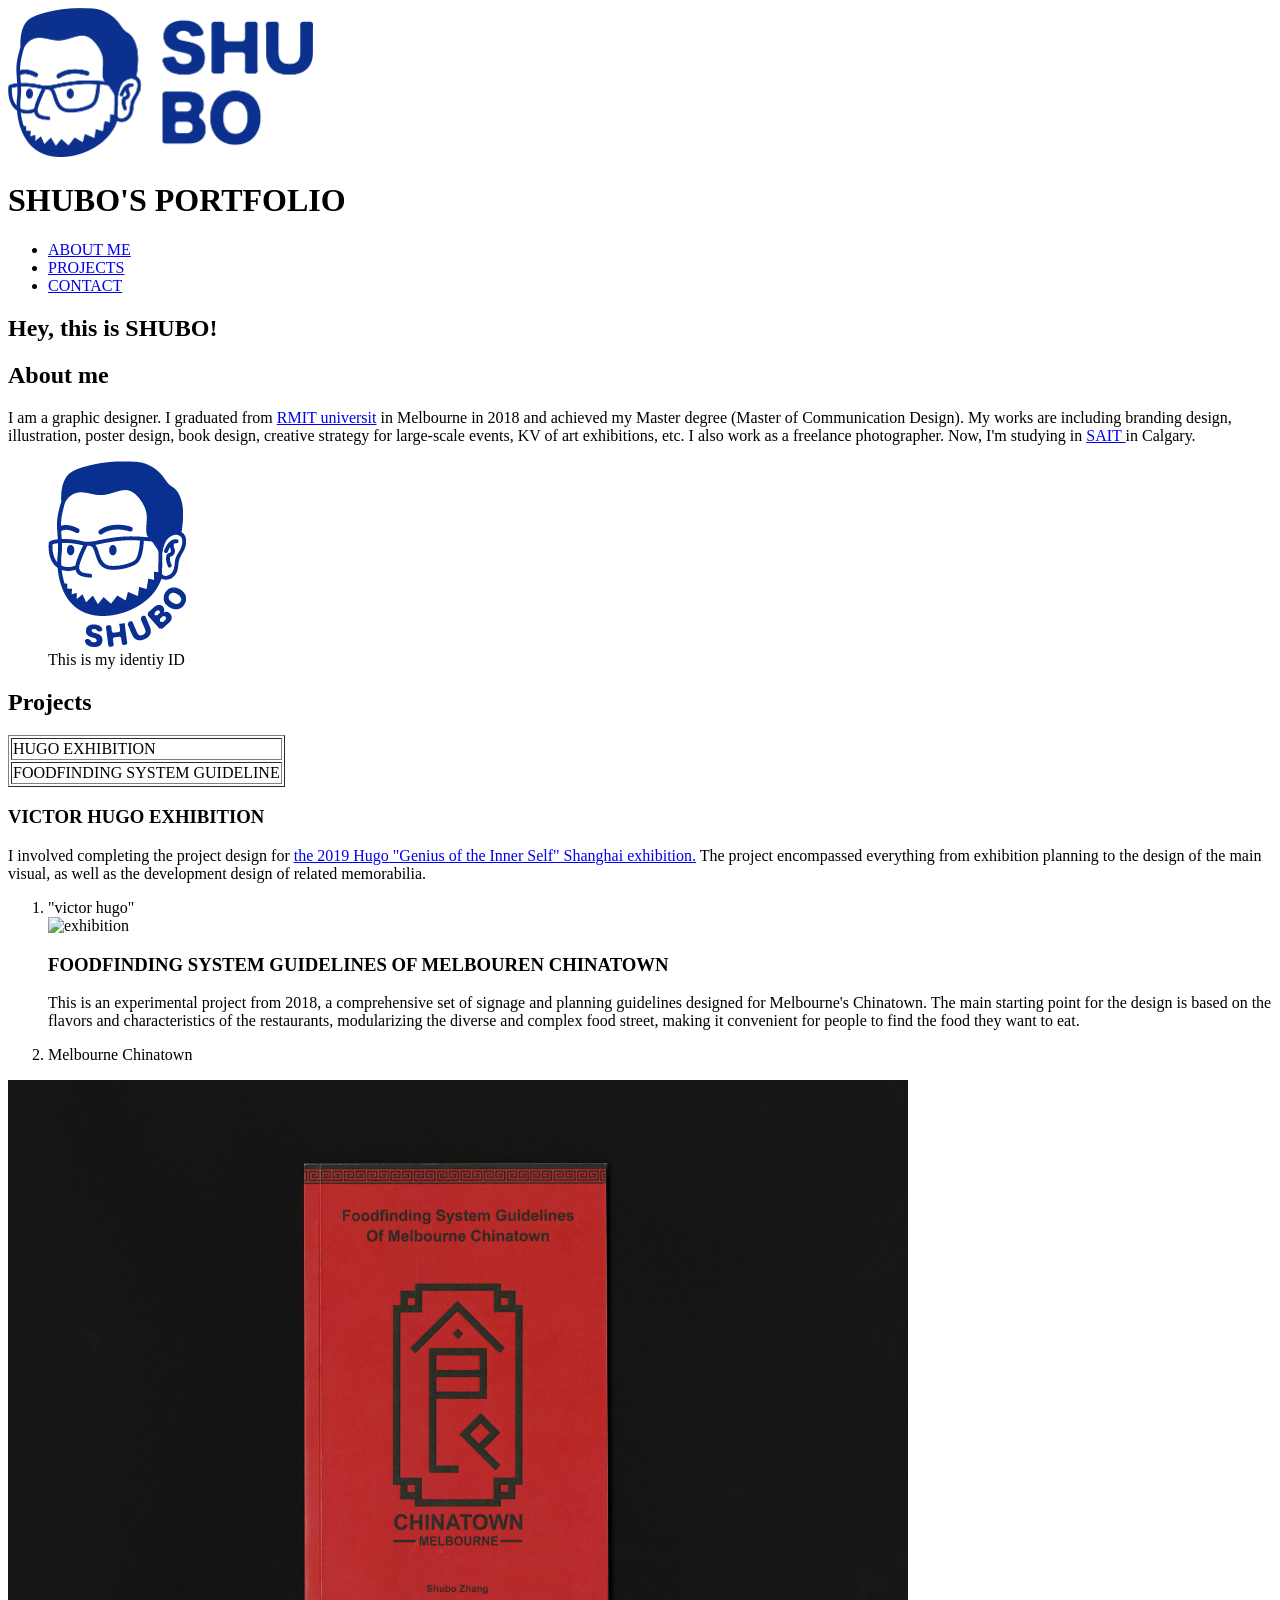
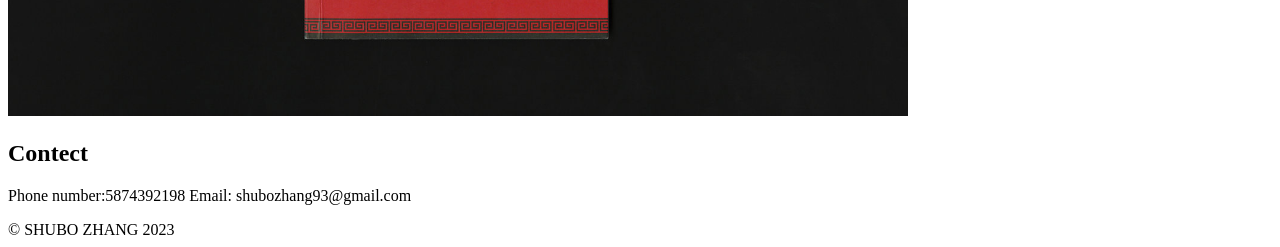
==== index.html @ ec1a6e2d "rename html file" ====
<!DOCTYPE html> 
<html lang="en">
 <meta charset="UTF-8">
 <meta name="viewport" content="width=device-width, initial-scale=1.0">
 <title>Document</title>
<head>
  <title> SHUBO'S PORTFOLIO </title>
  <img src="id.png" alt="my id design vison 1" width="305" height="149">
  <!-- this is my design work!! -->
</head>
<body>
  <header> 
    <h1> SHUBO'S PORTFOLIO </h1>
    <nav>
      <ul>
        <li>
        <a href="#about">ABOUT ME</a>
        </li>
        <li>
          <a href="#projects">PROJECTS</a>
        </li>
        <li>
          <a href="#contact">CONTACT</a>
        </li>
      </ul>
    </nav>
  </header>
  <main>
    <article>
      <h2>Hey, this is SHUBO!</h2>
      <section id="#about">
        <h2>About me</h2>
        <p>
          I am a graphic designer. I graduated from <a href="https://www.rmit.edu.au/">RMIT universit</a> in Melbourne in 2018 and achieved my Master degree (Master of Communication Design). My works are including branding design, illustration, poster design, book design, creative strategy for large-scale events, KV of art exhibitions, etc. I also work as a freelance photographer. Now, I'm studying in <a href="https://www.sait.ca/">SAIT </a>in Calgary.
        </p>
       <figure>
        <img src="id2.png" alt="my id design vison 2" width="138" height="186">
        <!-- this is my design work!! -->
         <figcaption>This is my identiy ID</figcaption>
       </figure> 
      </section>
      <section id="#projects">
        <h2>Projects</h2>
        <table border="1">
          <tr>
            <td>HUGO EXHIBITION</td>
         </tr>
         <tr>
          <td>FOODFINDING SYSTEM GUIDELINE</td>
       </tr>
        </table>
        <h3>VICTOR HUGO EXHIBITION</h3>
        <p>I involved completing the project design for <a href="http://www.pearlartmuseum.org/cn/index/exhibition/Exhibition-Review/detail!VICTOR-HUGO-DANS-L-INTIMITE-DU-GENIE">the 2019 Hugo "Genius of the Inner Self" Shanghai exhibition.</a> The project encompassed everything from exhibition planning to the design of the main visual, as well as the development design of related memorabilia.
        </p>
        <ol>
        <li>
          "victor hugo"
        </li>
      <img src="hugo exhibition.JPG" alt="exhibition " width="464.9" height="645">
      <!-- this is my design work!! -->
        <h3>FOODFINDING SYSTEM GUIDELINES OF MELBOUREN CHINATOWN</h3>
        <p>This is an experimental project from 2018, a comprehensive set of signage and planning guidelines designed for Melbourne's Chinatown. The main starting point for the design is based on the flavors and characteristics of the restaurants, modularizing the diverse and complex food street, making it convenient for people to find the food they want to eat.
        </p>
        <li>
          Melbourne Chinatown
        </li> 
      </ol> 
      <img src="chinatown guideline.jpg" alt="chinatown guideline" width="900" height="636">
      </section>
      <section id="contact">
        <h2>Contect</h2>
        <p>
        Phone number:5874392198
        Email: shubozhang93@gmail.com
        </p>
      </section>
    </article>
  </main>
  <footer> © SHUBO ZHANG 2023 </footer>
</body>
</html>
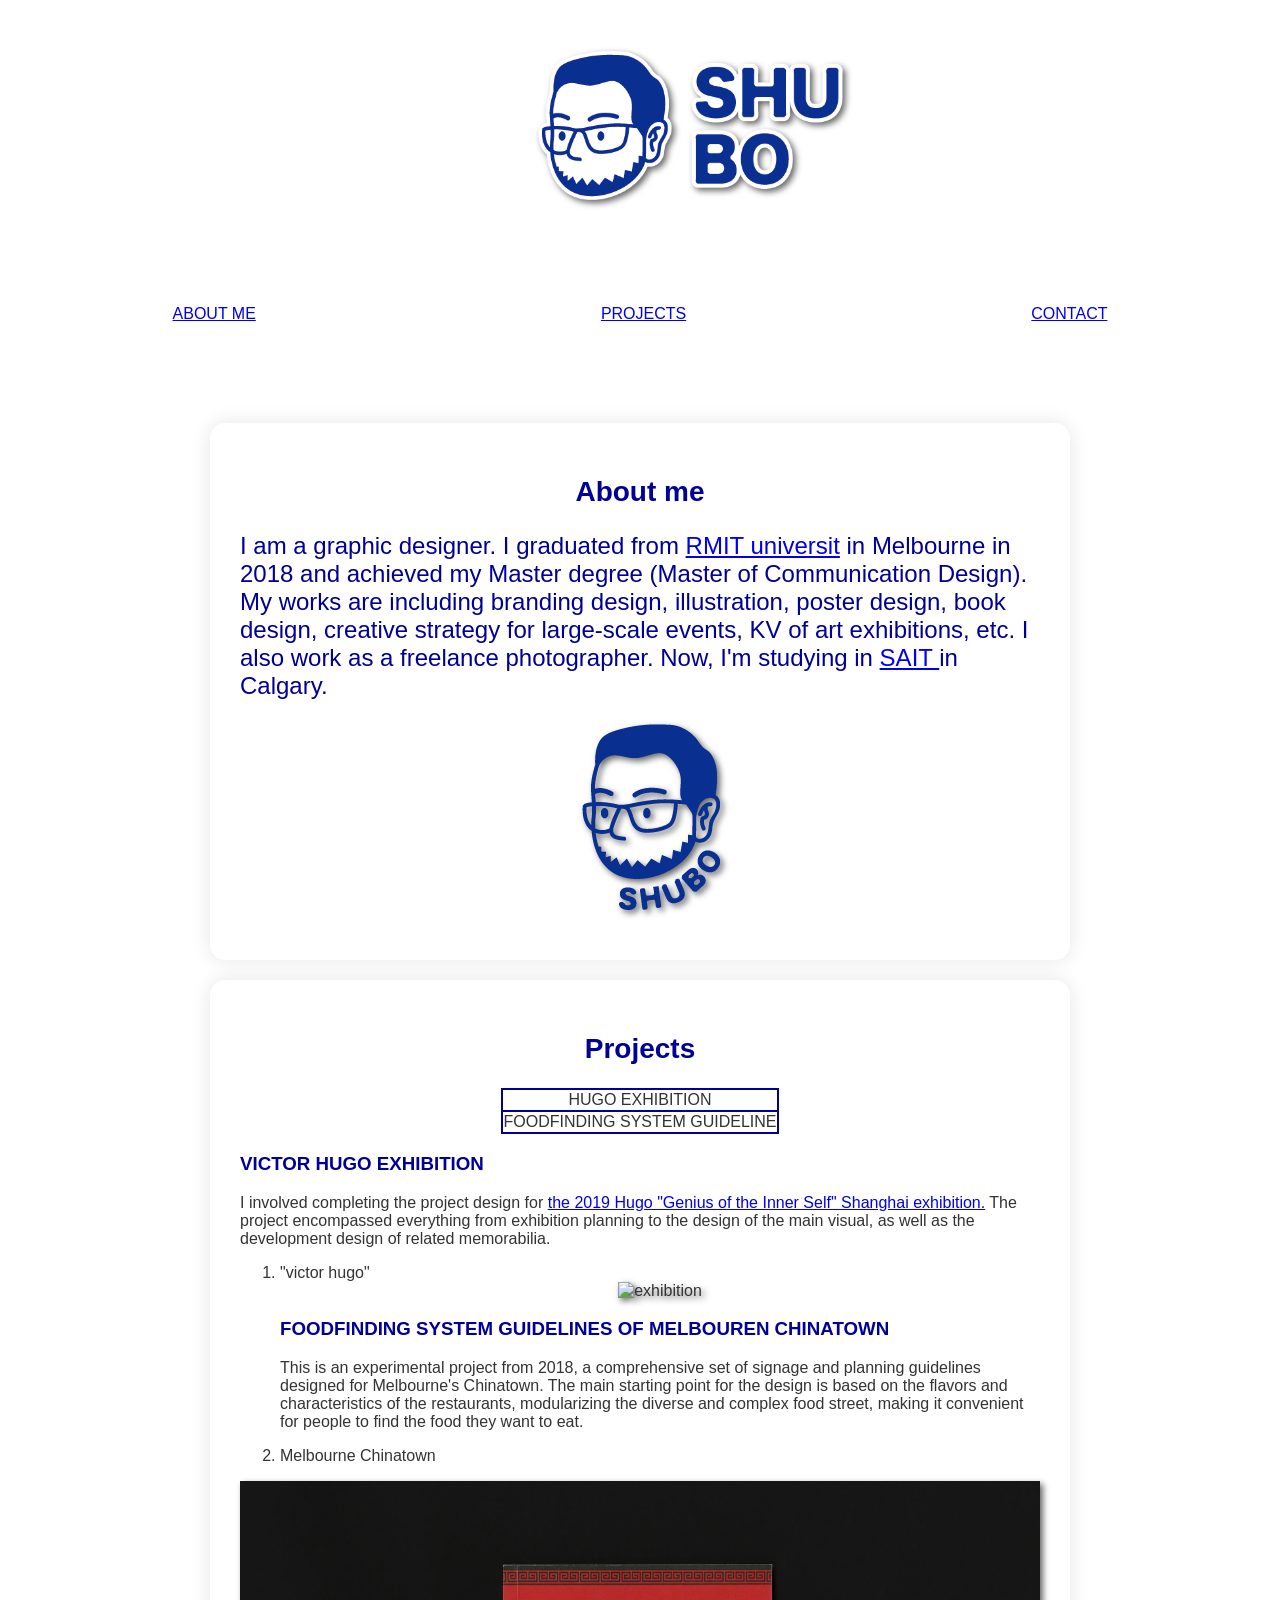
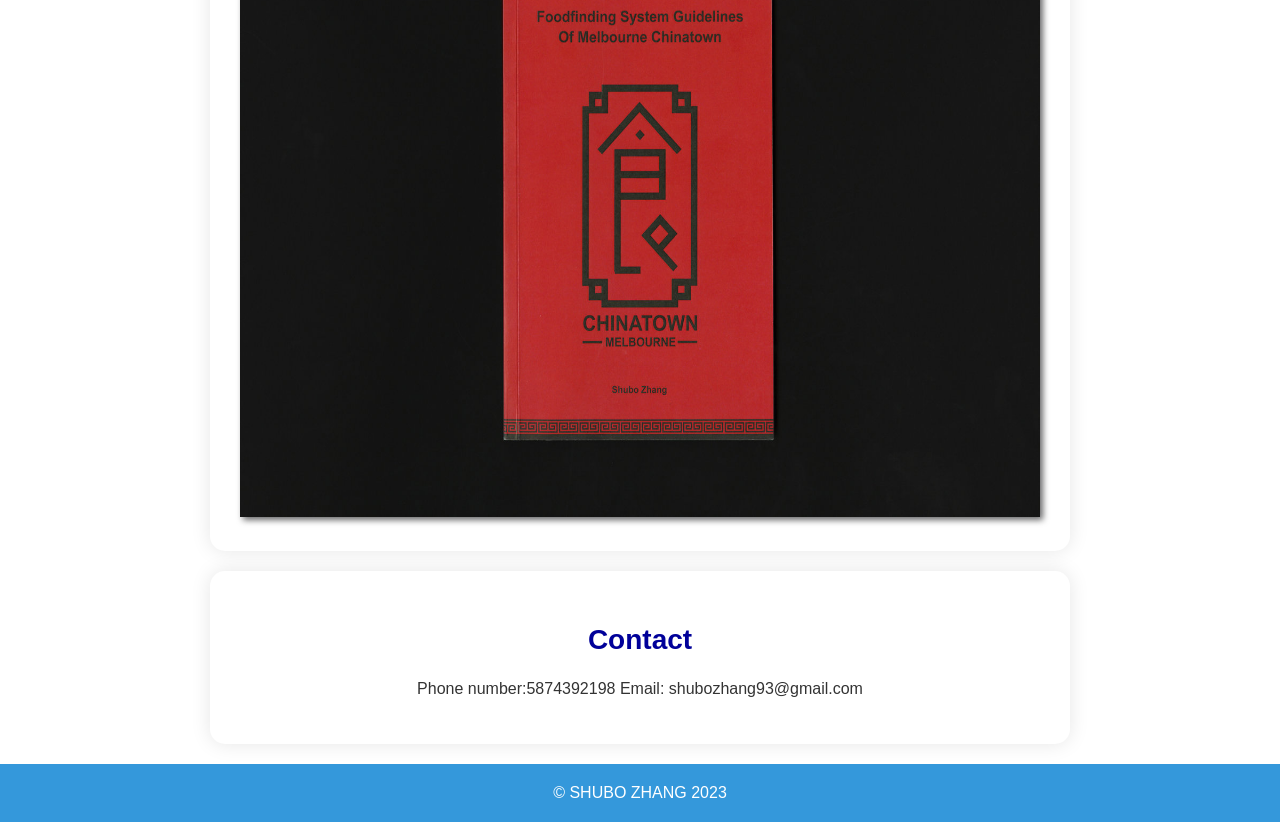
==== commit 34d01992: "add css again" ====
--- a/index.html
+++ b/index.html
@@ -4,15 +4,16 @@
  <meta name="viewport" content="width=device-width, initial-scale=1.0">
  <title>Document</title>
 <head>
+  <link href="css/styles.css" rel="stylesheet" />
   <title> SHUBO'S PORTFOLIO </title>
-  <img src="id.png" alt="my id design vison 1" width="305" height="149">
+  <img id="headImage" src="Asset 1@2x.png" alt="my id design vison 1" width="305" height="149">
   <!-- this is my design work!! -->
 </head>
-<body>
+<body class="box">
   <header> 
     <h1> SHUBO'S PORTFOLIO </h1>
     <nav>
-      <ul>
+      <ul class="flex-container">
         <li>
         <a href="#about">ABOUT ME</a>
         </li>
@@ -27,21 +28,21 @@
   </header>
   <main>
     <article>
-      <h2>Hey, this is SHUBO!</h2>
+      <h2 id="hey">Hey, this is SHUBO!</h2>
       <section id="#about">
-        <h2>About me</h2>
-        <p>
+        <h2 id="aboutme" class="large-text">About me</h2>
+        <p id="mystory">
           I am a graphic designer. I graduated from <a href="https://www.rmit.edu.au/">RMIT universit</a> in Melbourne in 2018 and achieved my Master degree (Master of Communication Design). My works are including branding design, illustration, poster design, book design, creative strategy for large-scale events, KV of art exhibitions, etc. I also work as a freelance photographer. Now, I'm studying in <a href="https://www.sait.ca/">SAIT </a>in Calgary.
         </p>
        <figure>
-        <img src="id2.png" alt="my id design vison 2" width="138" height="186">
+        <img id="id2" src="id2.png" alt="my id design vison 2" width="138" height="186">
         <!-- this is my design work!! -->
-         <figcaption>This is my identiy ID</figcaption>
+        
        </figure> 
       </section>
-      <section id="#projects">
-        <h2>Projects</h2>
-        <table border="1">
+      <section id="projects">
+        <h2 class="large-text">Projects</h2>
+        <table class="center">
           <tr>
             <td>HUGO EXHIBITION</td>
          </tr>
@@ -52,11 +53,11 @@
         <h3>VICTOR HUGO EXHIBITION</h3>
         <p>I involved completing the project design for <a href="http://www.pearlartmuseum.org/cn/index/exhibition/Exhibition-Review/detail!VICTOR-HUGO-DANS-L-INTIMITE-DU-GENIE">the 2019 Hugo "Genius of the Inner Self" Shanghai exhibition.</a> The project encompassed everything from exhibition planning to the design of the main visual, as well as the development design of related memorabilia.
         </p>
-        <ol>
+      <ol>
         <li>
           "victor hugo"
         </li>
-      <img src="hugo exhibition.JPG" alt="exhibition " width="464.9" height="645">
+      <center><img  src="hugo exhibition.JPG" alt="exhibition " width="464.9" height="645" class="center"></center>
       <!-- this is my design work!! -->
         <h3>FOODFINDING SYSTEM GUIDELINES OF MELBOUREN CHINATOWN</h3>
         <p>This is an experimental project from 2018, a comprehensive set of signage and planning guidelines designed for Melbourne's Chinatown. The main starting point for the design is based on the flavors and characteristics of the restaurants, modularizing the diverse and complex food street, making it convenient for people to find the food they want to eat.
@@ -64,15 +65,15 @@
         <li>
           Melbourne Chinatown
         </li> 
-      </ol> 
-      <img src="chinatown guideline.jpg" alt="chinatown guideline" width="900" height="636">
+      </ol>
+      <img src="chinatown guideline.jpg" alt="chinatown guideline" width="800" height="636">
       </section>
       <section id="contact">
-        <h2>Contect</h2>
-        <p>
+        <h2 class="large-text">Contact</h2>
+        <p id="phoneandemail">
         Phone number:5874392198
         Email: shubozhang93@gmail.com
-        </p>
+         </p>
       </section>
     </article>
   </main>
--- a/css/styles.css
+++ b/css/styles.css
@@ -0,0 +1,160 @@
+body {
+    font-family: 'Roboto', sans-serif;
+    margin: 0;
+    padding: 0;
+    background-image: url('bg.png');
+    color: #333;
+}
+#headImage {
+    margin-left: 42%;
+    margin-top: 4%;
+}
+#id2{
+    margin-left: 42%;
+}
+#this{
+    text-align: center;
+}
+#mystory{
+    font-family: 'Bebas Neue', sans-serif;
+    color: #000099;
+    font-size: 150%;
+}
+#phoneandemail{
+    text-align: center;
+}
+table,tr,td {
+   border: 2px solid #000099;
+   border-collapse: collapse;
+}
+td{
+    text-align: center;
+}
+.center{
+    margin-left: auto;
+    margin-right: auto;
+}
+img{
+    filter: drop-shadow(3px 3px 3px rgba(0,0,0.6,0.6));
+}
+.center{
+    margin-left: auto;
+    margin-right: auto;
+}
+.large-text{
+    font-size:30px;
+}
+header {
+   
+    text-align: center;
+    padding: 2em 0;  
+}
+section {
+    max-width: 800px;
+    margin: 20px auto;
+    padding: 30px;
+    background-color: #fff;
+    box-shadow: 0 0 20px rgba(0, 0, 0, 0.1);
+    border-radius: 15px;
+}
+.large-text{
+    color: #000099;
+    font-size: 28px;
+}
+
+#hey{
+    color: #ffffff;
+}
+#aboutme{
+    color: #000099;
+}
+
+ h3 {
+    color: #000099;
+}
+
+h1 {
+    color: #fff;
+    text-align: center;
+    margin-bottom: 10px;
+}
+
+h2{
+    text-align: center;
+}
+
+.subtitle {
+    color: #555;
+    font-weight: normal;
+    margin-top: 0;
+}
+
+.contact-info {
+    margin-bottom: 30px;
+}
+
+.contact-info p {
+    margin: 5px 0;
+}
+
+.portfolio {
+    margin-bottom: 30px;
+}
+
+.portfolio img {
+    max-width: 100%;
+    height: auto;
+    border-radius: 10px;
+    margin-bottom: 20px;
+    box-shadow: 0 0 10px rgba(0, 0, 0, 0.1);
+    transition: transform 0.3s ease-in-out;
+}
+
+.portfolio img:hover {
+    transform: scale(1.1);
+}
+
+.education, .experience {
+    margin-bottom: 30px;
+}
+
+.education h3, .experience h3 {
+    color: #2ecc71;
+}
+
+.skills {
+    margin-bottom: 30px;
+}
+
+.skills ul {
+    list-style-type: none;
+    padding: 0;
+    margin: 0;
+}
+
+.skills li {
+    display: inline-block;
+    background-color: #2ecc71;
+    color: #fff;
+    padding: 8px 15px;
+    margin: 5px;
+    border-radius: 5px;
+}
+
+footer {
+    text-align: center;
+    padding: 20px 0;
+    background-color: #3498db;
+    color: #fff;
+}
+.flex-container{
+    display: flex;
+    flex-flow: row wrap;
+    justify-content: space-around;
+    padding: 0;
+    margin: 0;
+    list-style: none;
+}
+.box{}
+
+ /* Through this step, I set up the basic style of my website. Good to try!  */
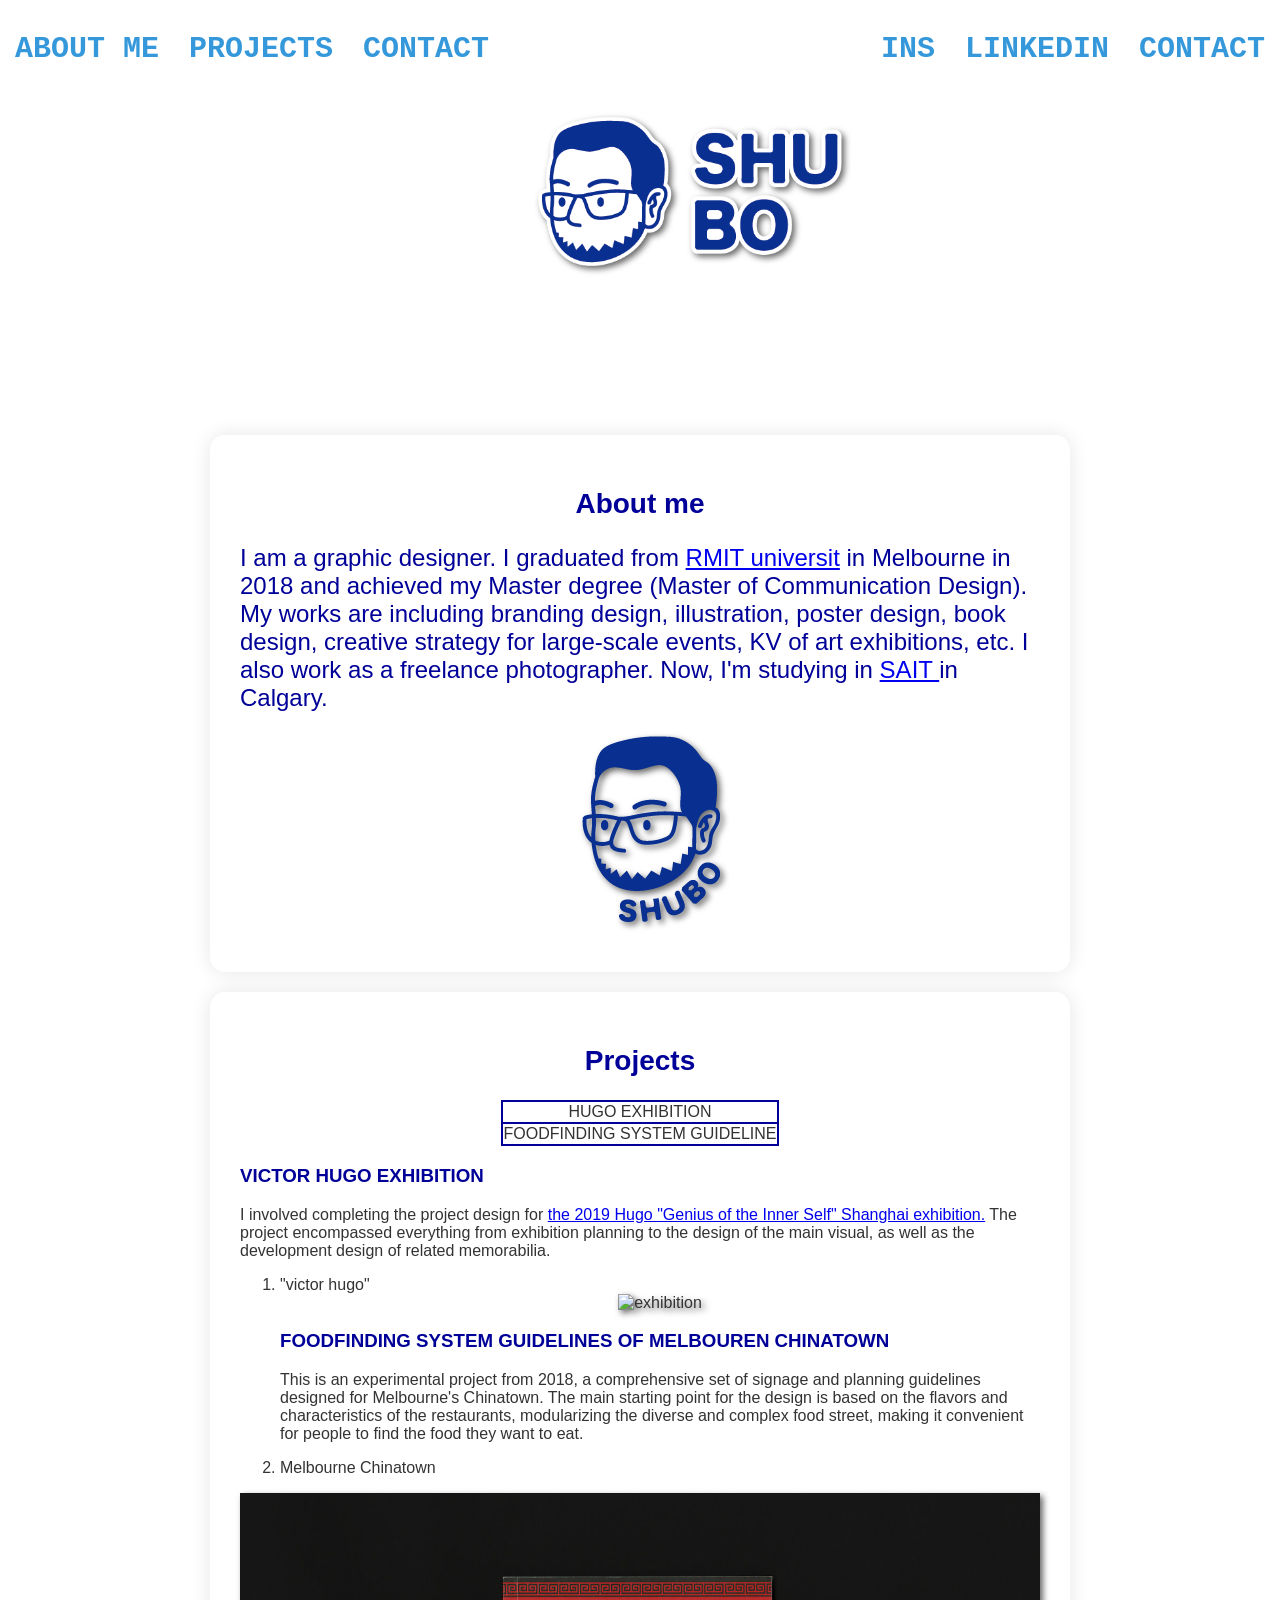
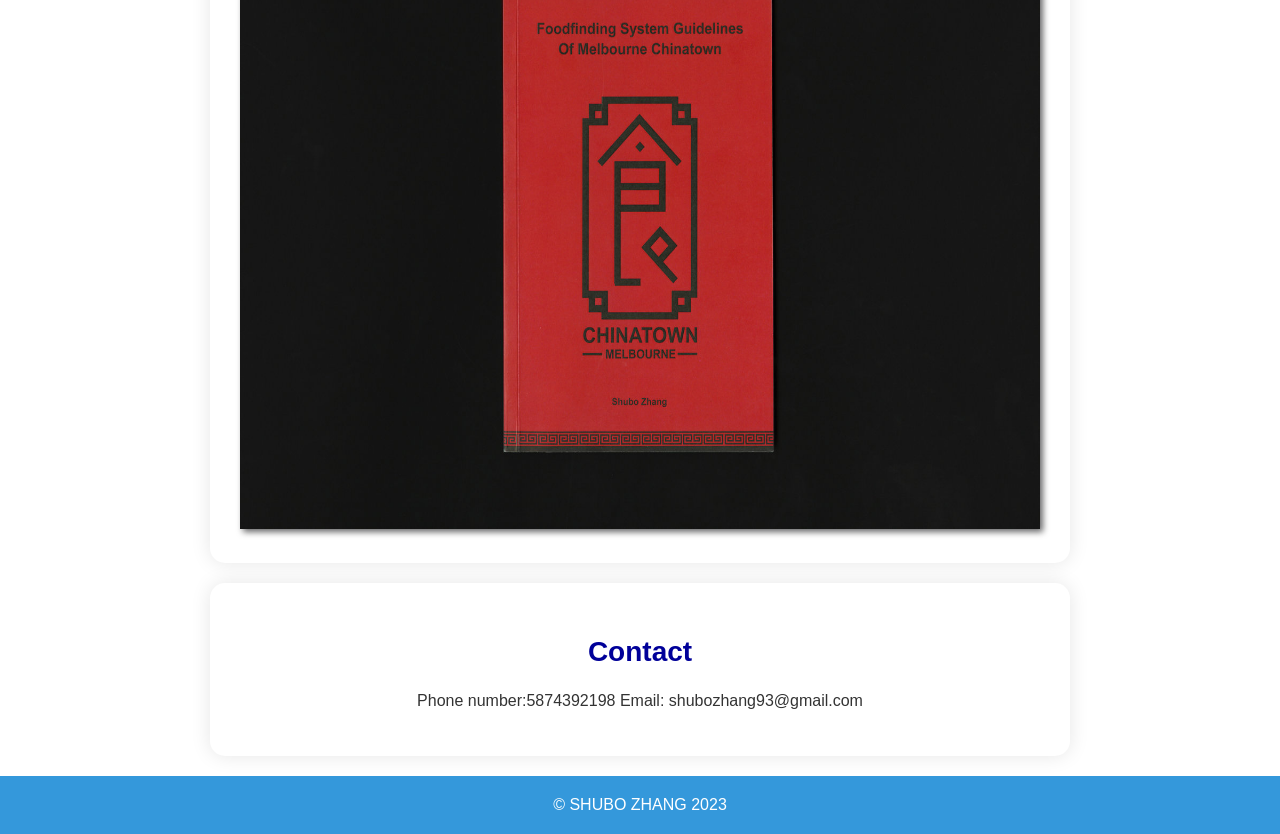
==== commit 3be309e7: "made some change" ====
--- a/index.html
+++ b/index.html
@@ -1,82 +1,118 @@
-<!DOCTYPE html> 
+<!DOCTYPE html>
 <html lang="en">
- <meta charset="UTF-8">
- <meta name="viewport" content="width=device-width, initial-scale=1.0">
- <title>Document</title>
+
 <head>
-  <link href="css/styles.css" rel="stylesheet" />
-  <title> SHUBO'S PORTFOLIO </title>
-  <img id="headImage" src="Asset 1@2x.png" alt="my id design vison 1" width="305" height="149">
-  <!-- this is my design work!! -->
+	<meta charset="UTF-8">
+	<meta name="viewport" content="width=device-width, initial-scale=1.0">
+	<link href="css/styles.css" rel="stylesheet" />
+	<title> SHUBO'S PORTFOLIO </title>
+	<script src="script.js"></script>
+	<!-- this is my design work!! -->
 </head>
+
 <body class="box">
-  <header> 
-    <h1> SHUBO'S PORTFOLIO </h1>
-    <nav>
-      <ul class="flex-container">
-        <li>
-        <a href="#about">ABOUT ME</a>
-        </li>
-        <li>
-          <a href="#projects">PROJECTS</a>
-        </li>
-        <li>
-          <a href="#contact">CONTACT</a>
-        </li>
-      </ul>
-    </nav>
-  </header>
-  <main>
-    <article>
-      <h2 id="hey">Hey, this is SHUBO!</h2>
-      <section id="#about">
-        <h2 id="aboutme" class="large-text">About me</h2>
-        <p id="mystory">
-          I am a graphic designer. I graduated from <a href="https://www.rmit.edu.au/">RMIT universit</a> in Melbourne in 2018 and achieved my Master degree (Master of Communication Design). My works are including branding design, illustration, poster design, book design, creative strategy for large-scale events, KV of art exhibitions, etc. I also work as a freelance photographer. Now, I'm studying in <a href="https://www.sait.ca/">SAIT </a>in Calgary.
-        </p>
-       <figure>
-        <img id="id2" src="id2.png" alt="my id design vison 2" width="138" height="186">
-        <!-- this is my design work!! -->
-        
-       </figure> 
-      </section>
-      <section id="projects">
-        <h2 class="large-text">Projects</h2>
-        <table class="center">
-          <tr>
-            <td>HUGO EXHIBITION</td>
-         </tr>
-         <tr>
-          <td>FOODFINDING SYSTEM GUIDELINE</td>
-       </tr>
-        </table>
-        <h3>VICTOR HUGO EXHIBITION</h3>
-        <p>I involved completing the project design for <a href="http://www.pearlartmuseum.org/cn/index/exhibition/Exhibition-Review/detail!VICTOR-HUGO-DANS-L-INTIMITE-DU-GENIE">the 2019 Hugo "Genius of the Inner Self" Shanghai exhibition.</a> The project encompassed everything from exhibition planning to the design of the main visual, as well as the development design of related memorabilia.
-        </p>
-      <ol>
-        <li>
-          "victor hugo"
-        </li>
-      <center><img  src="hugo exhibition.JPG" alt="exhibition " width="464.9" height="645" class="center"></center>
-      <!-- this is my design work!! -->
-        <h3>FOODFINDING SYSTEM GUIDELINES OF MELBOUREN CHINATOWN</h3>
-        <p>This is an experimental project from 2018, a comprehensive set of signage and planning guidelines designed for Melbourne's Chinatown. The main starting point for the design is based on the flavors and characteristics of the restaurants, modularizing the diverse and complex food street, making it convenient for people to find the food they want to eat.
-        </p>
-        <li>
-          Melbourne Chinatown
-        </li> 
-      </ol>
-      <img src="chinatown guideline.jpg" alt="chinatown guideline" width="800" height="636">
-      </section>
-      <section id="contact">
-        <h2 class="large-text">Contact</h2>
-        <p id="phoneandemail">
-        Phone number:5874392198
-        Email: shubozhang93@gmail.com
-         </p>
-      </section>
-    </article>
-  </main>
-  <footer> © SHUBO ZHANG 2023 </footer>
+	<header>
+		<nav>
+			<div id="flex-container">
+				<div>
+					<a href="#about">ABOUT ME</a>
+				</div>
+				<div>
+					<a href="#projects">PROJECTS</a>
+				</div>
+				<div>
+					<a href="#contact">CONTACT</a>
+				</div>
+			</div>
+			<div id="personal_links">
+				<div>
+					<a href="#about">INS</a>
+				</div>
+				<div>
+					<a href="#projects">LINKEDIN</a>
+				</div>
+				<div>
+					<a href="#contact">CONTACT</a>
+				</div>
+			</div>
+		</nav>
+		<div id="headimagewrap">
+			<img id="headImage" src="Asset 1@2x.png" alt="my id design vison 1" width=auto height="149">
+		</div>
+	
+			<h1> SHUBO'S PORTFOLIO </h1>
+	</header>
+	<main>
+		<article>
+			<h2 id="hey">Hey, this is SHUBO!</h2>
+			<section id="#about">
+				<h2 id="aboutme" class="large-text">About me</h2>
+				<p id="mystory">
+					I am a graphic designer. I graduated from <a href="https://www.rmit.edu.au/">RMIT universit</a> in
+					Melbourne
+					in 2018 and achieved my Master degree (Master of Communication Design). My works are including
+					branding
+					design, illustration, poster design, book design, creative strategy for large-scale events, KV of
+					art
+					exhibitions, etc. I also work as a freelance photographer. Now, I'm studying in <a
+						href="https://www.sait.ca/">SAIT </a>in Calgary.
+				</p>
+				<figure>
+					<img id="id2" src="id2.png" alt="my id design vison 2" width="138" height="186">
+					<!-- this is my design work!! -->
+
+				</figure>
+			</section>
+			<section id="projects">
+				<h2 class="large-text">Projects</h2>
+				<table class="center">
+					<tr>
+						<td>HUGO EXHIBITION</td>
+					</tr>
+					<tr>
+						<td>FOODFINDING SYSTEM GUIDELINE</td>
+					</tr>
+				</table>
+				<h3>VICTOR HUGO EXHIBITION</h3>
+				<p>I involved completing the project design for <a
+						href="http://www.pearlartmuseum.org/cn/index/exhibition/Exhibition-Review/detail!VICTOR-HUGO-DANS-L-INTIMITE-DU-GENIE">the
+						2019 Hugo "Genius of the Inner Self" Shanghai exhibition.</a> The project encompassed everything
+					from
+					exhibition planning to the design of the main visual, as well as the development design of related
+					memorabilia.
+				</p>
+				<ol>
+					<li>
+						"victor hugo"
+					</li>
+					<center><img src="hugo exhibition.JPG" alt="exhibition " width="464.9" height="645" class="center">
+					</center>
+					<!-- this is my design work!! -->
+					<h3>FOODFINDING SYSTEM GUIDELINES OF MELBOUREN CHINATOWN</h3>
+					<p>This is an experimental project from 2018, a comprehensive set of signage and planning guidelines
+						designed
+						for Melbourne's Chinatown. The main starting point for the design is based on the flavors and
+						characteristics of the restaurants, modularizing the diverse and complex food street, making it
+						convenient
+						for people to find the food they want to eat.
+					</p>
+					<li>
+						Melbourne Chinatown
+					</li>
+				</ol>
+				<img src="chinatown guideline.jpg" alt="chinatown guideline" width="800" height="636">
+			</section>
+			<section id="contact">
+				<h2 class="large-text">Contact</h2>
+				<p id="phoneandemail">
+					Phone number:5874392198
+					Email: shubozhang93@gmail.com
+				</p>
+			</section>
+		</article>
+	</main>
+	
+	<footer> © SHUBO ZHANG 2023 </footer>
 </body>
-</html>
+
+</html>
--- a/css/styles.css
+++ b/css/styles.css
@@ -37,10 +37,7 @@
 img{
     filter: drop-shadow(3px 3px 3px rgba(0,0,0.6,0.6));
 }
-.center{
-    margin-left: auto;
-    margin-right: auto;
-}
+
 .large-text{
     font-size:30px;
 }
@@ -147,14 +144,44 @@
     background-color: #3498db;
     color: #fff;
 }
-.flex-container{
+#flex-container{
     display: flex;
     flex-flow: row wrap;
-    justify-content: space-around;
-    padding: 0;
-    margin: 0;
-    list-style: none;
+    justify-content: flex-start;
 }
-.box{}
+#flex-container a{
+    text-decoration: none;
+    color: #3498db;
+    margin-left: 15px;
+    margin-right: 15px;
+    font-family: 'Courier New', Courier, monospace;
+    font-weight: 600;
+    font-size: 30px
+}
+#personal_links {
+    display: flex;
+    flex-flow: row wrap;
+    justify-content: flex-start;
+}
+#personal_links a{
+    text-decoration: none;
+    color: #3498db;
+    margin-left: 15px;
+    margin-right: 15px;
+    font-family: 'Courier New', Courier, monospace;
+    font-weight: 600;
+    font-size: 30px
+}
+nav{
+    display: flex;
+    justify-content: space-between;
+}
+#headimagewrap{
+    display: flex;
+    align-items: center;
+}
+
+
+
 
  /* Through this step, I set up the basic style of my website. Good to try!  */
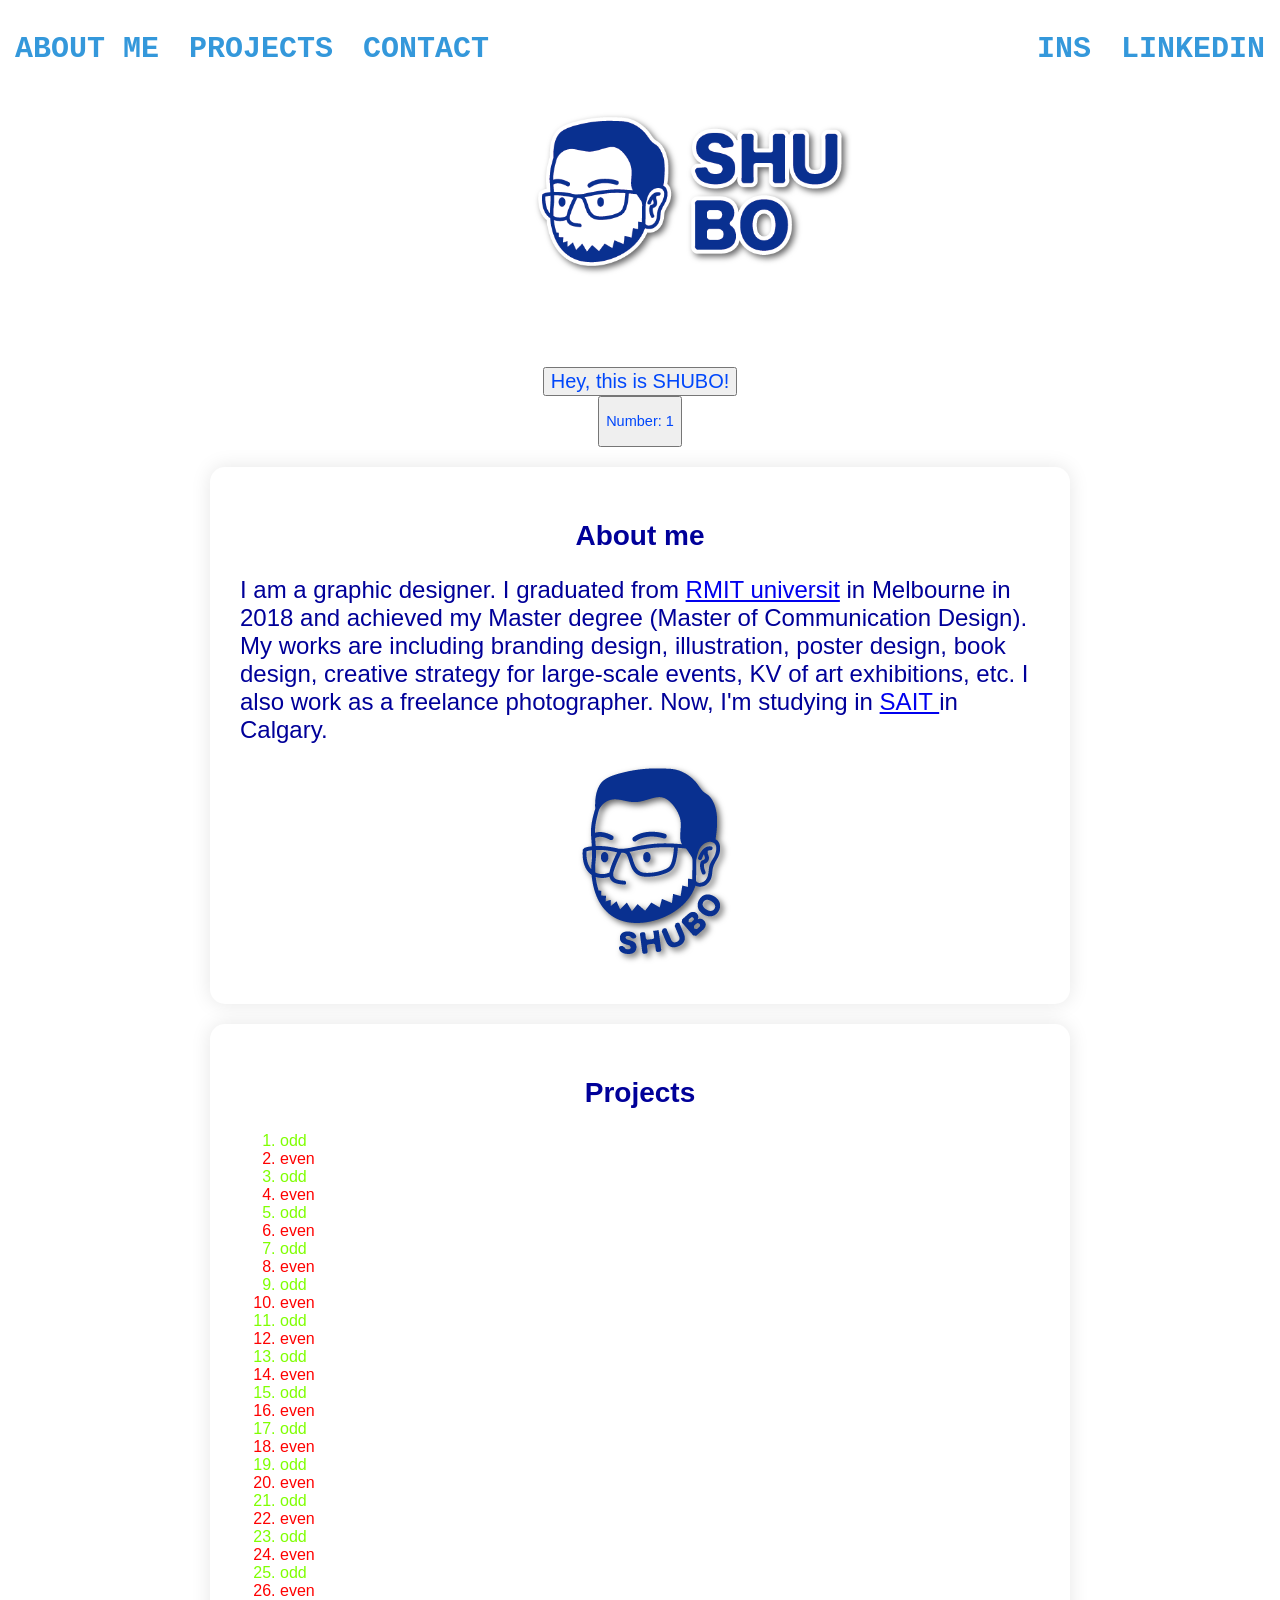
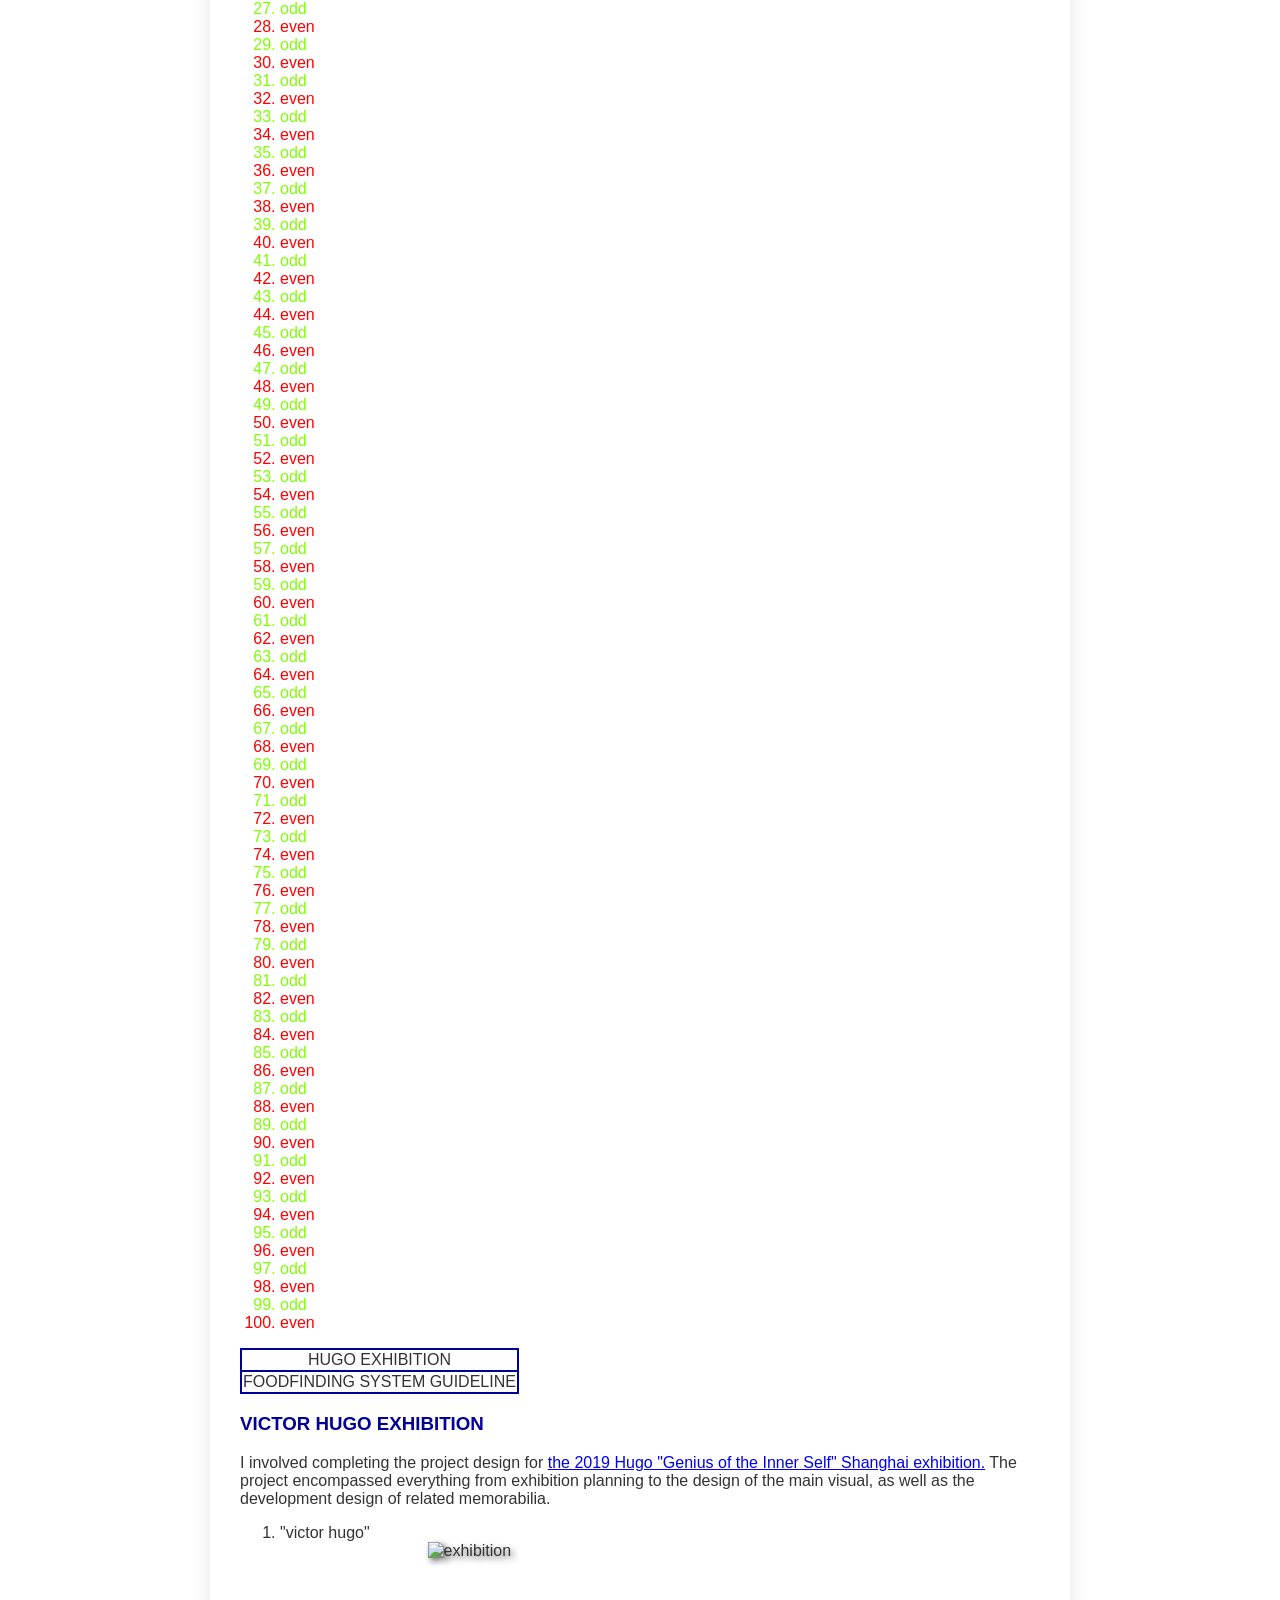
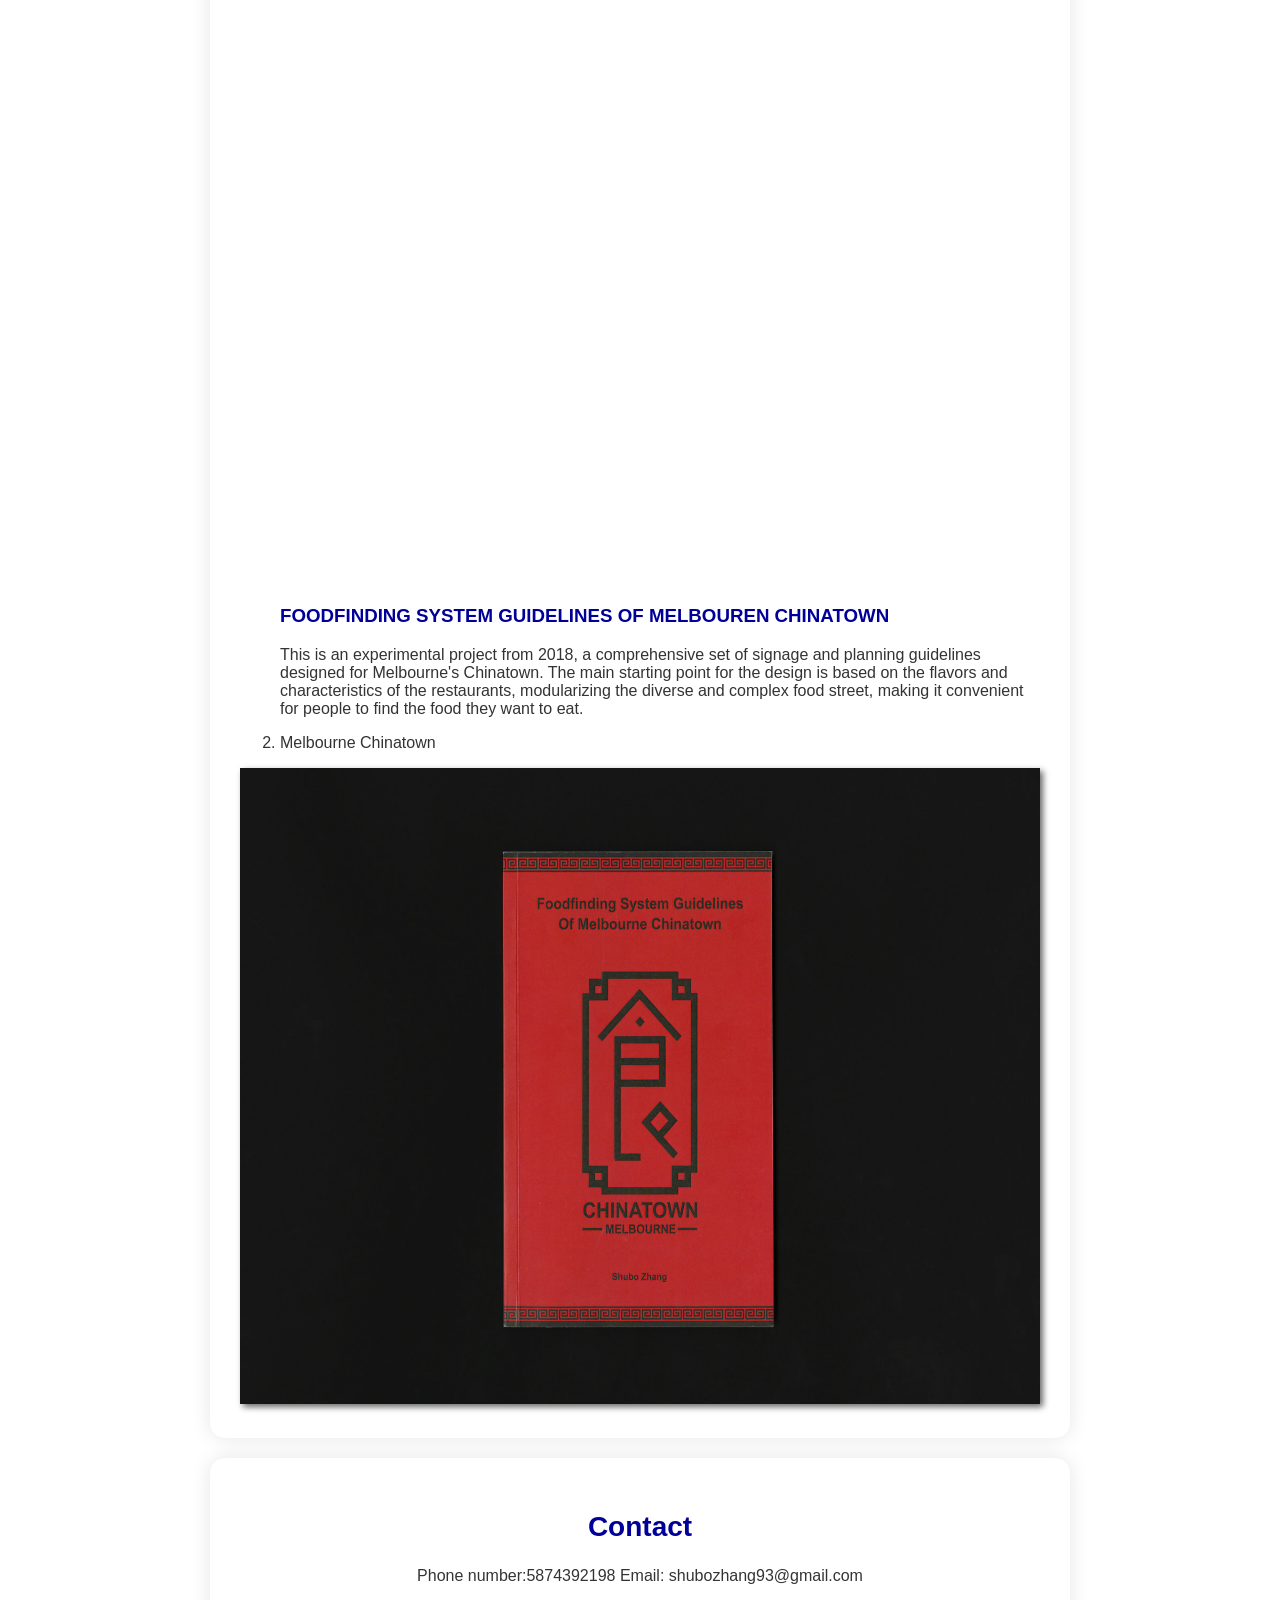
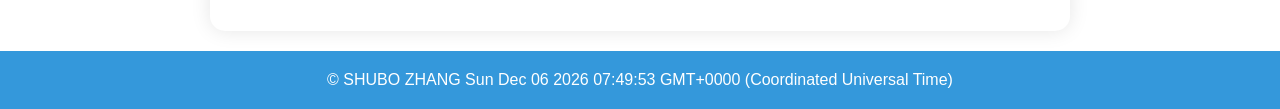
==== commit ba413815: "add js" ====
--- a/index.html
+++ b/index.html
@@ -6,7 +6,7 @@
 	<meta name="viewport" content="width=device-width, initial-scale=1.0">
 	<link href="css/styles.css" rel="stylesheet" />
 	<title> SHUBO'S PORTFOLIO </title>
-	<script src="script.js"></script>
+	<script async src="script.js"></script>
 	<!-- this is my design work!! -->
 </head>
 
@@ -26,25 +26,31 @@
 			</div>
 			<div id="personal_links">
 				<div>
-					<a href="#about">INS</a>
+					<a href="https://www.instagram.com/shubo_zhang/">INS</a>
 				</div>
 				<div>
-					<a href="#projects">LINKEDIN</a>
+					<a href="https://www.linkedin.com/feed/">LINKEDIN</a>
 				</div>
-				<div>
-					<a href="#contact">CONTACT</a>
-				</div>
+
 			</div>
 		</nav>
 		<div id="headimagewrap">
 			<img id="headImage" src="Asset 1@2x.png" alt="my id design vison 1" width=auto height="149">
 		</div>
-	
-			<h1> SHUBO'S PORTFOLIO </h1>
+
+		<h1> SHUBO'S PORTFOLIO </h1>
 	</header>
 	<main>
 		<article>
-			<h2 id="hey">Hey, this is SHUBO!</h2>
+			<div id="hey_button">
+				<button type="button" onclick="clickFunction()" id="btn-alert">Hey, this is SHUBO!</button>
+			</div>
+			<div id="Do_not">
+				<button type="button" onclick="clickFunction()" id="btn-counter">
+					<p id="txt-counter">Number: 1</p>
+				</button>
+			</div>
+
 			<section id="#about">
 				<h2 id="aboutme" class="large-text">About me</h2>
 				<p id="mystory">
@@ -63,8 +69,12 @@
 
 				</figure>
 			</section>
+			
 			<section id="projects">
 				<h2 class="large-text">Projects</h2>
+				<ol id="numbers">
+
+				</ol>
 				<table class="center">
 					<tr>
 						<td>HUGO EXHIBITION</td>
@@ -85,8 +95,9 @@
 					<li>
 						"victor hugo"
 					</li>
-					<center><img src="hugo exhibition.JPG" alt="exhibition " width="464.9" height="645" class="center">
-					</center>
+					<div id="hugo_image"><img src="hugo exhibition.JPG" alt="exhibition " width="464.9" height="645">
+					</div>
+
 					<!-- this is my design work!! -->
 					<h3>FOODFINDING SYSTEM GUIDELINES OF MELBOUREN CHINATOWN</h3>
 					<p>This is an experimental project from 2018, a comprehensive set of signage and planning guidelines
@@ -111,8 +122,8 @@
 			</section>
 		</article>
 	</main>
-	
-	<footer> © SHUBO ZHANG 2023 </footer>
+
+	<footer id="footer"> © SHUBO ZHANG </footer>
 </body>
 
 </html>
--- a/css/styles.css
+++ b/css/styles.css
@@ -20,6 +20,14 @@
     color: #000099;
     font-size: 150%;
 }
+#hey_button{
+    display: flex;
+    justify-content: center;
+
+}
+#Do_not{
+    display: flex;
+    justify-content: center;}
 #phoneandemail{
     text-align: center;
 }
@@ -30,9 +38,9 @@
 td{
     text-align: center;
 }
-.center{
-    margin-left: auto;
-    margin-right: auto;
+#hugo_image{
+    display: flex; 
+    justify-content: center;
 }
 img{
     filter: drop-shadow(3px 3px 3px rgba(0,0,0.6,0.6));
@@ -59,8 +67,15 @@
     font-size: 28px;
 }
 
-#hey{
-    color: #ffffff;
+#btn-alert{
+    color: #0047fb;
+    font-size: 20px;
+    
+}
+#btn-counter{
+    color: #0047fb;
+    font-size: 14.5px;
+    
 }
 #aboutme{
     color: #000099;
@@ -180,7 +195,12 @@
     display: flex;
     align-items: center;
 }
-
+.even{
+    color:red;
+}
+.odd{
+    color: chartreuse;
+}
 
 
 
